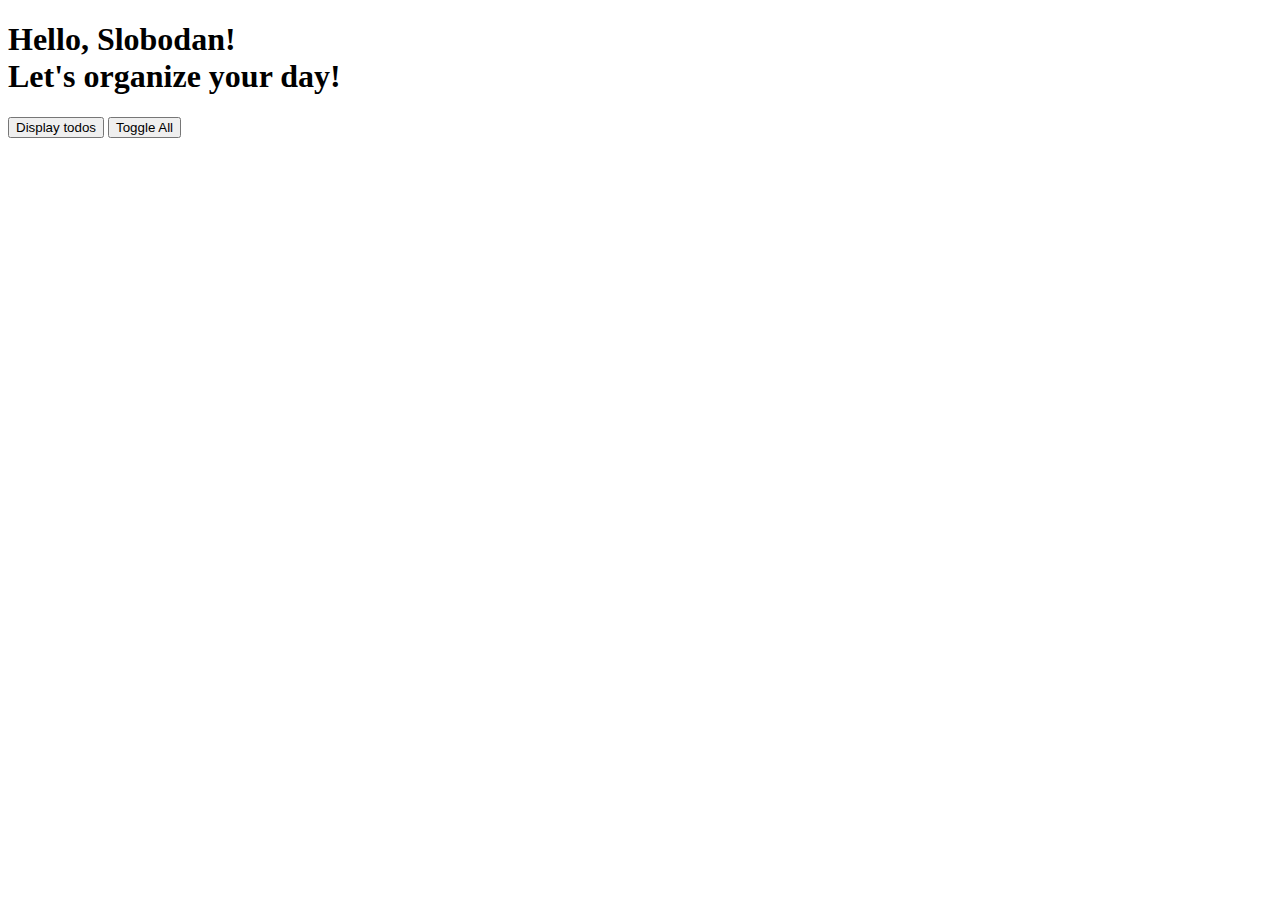
==== 12.Getting-data-from-inputs/Code-refactoring/index.html @ 4e7a8ecc "Refactoring code" ====
<!DOCTYPE html>
<html lang="en">
<head>
  <meta charset="UTF-8">
  <meta name="viewport" content="width=device-width, initial-scale=1.0">
  <meta http-equiv="X-UA-Compatible" content="ie=edge">
  <link rel="stylesheet" href="style.css">
  <title>Todo App</title>
</head>
<body>
  <h1>Hello, Slobodan!<br/> Let's organize your day!</h1>
  <button onclick="handlers.displayTodos()">Display todos</button>
  <button onclick="handlers.toggleAll()">Toggle All</button>
  <script src="script.js"></script>
</body>
</html>
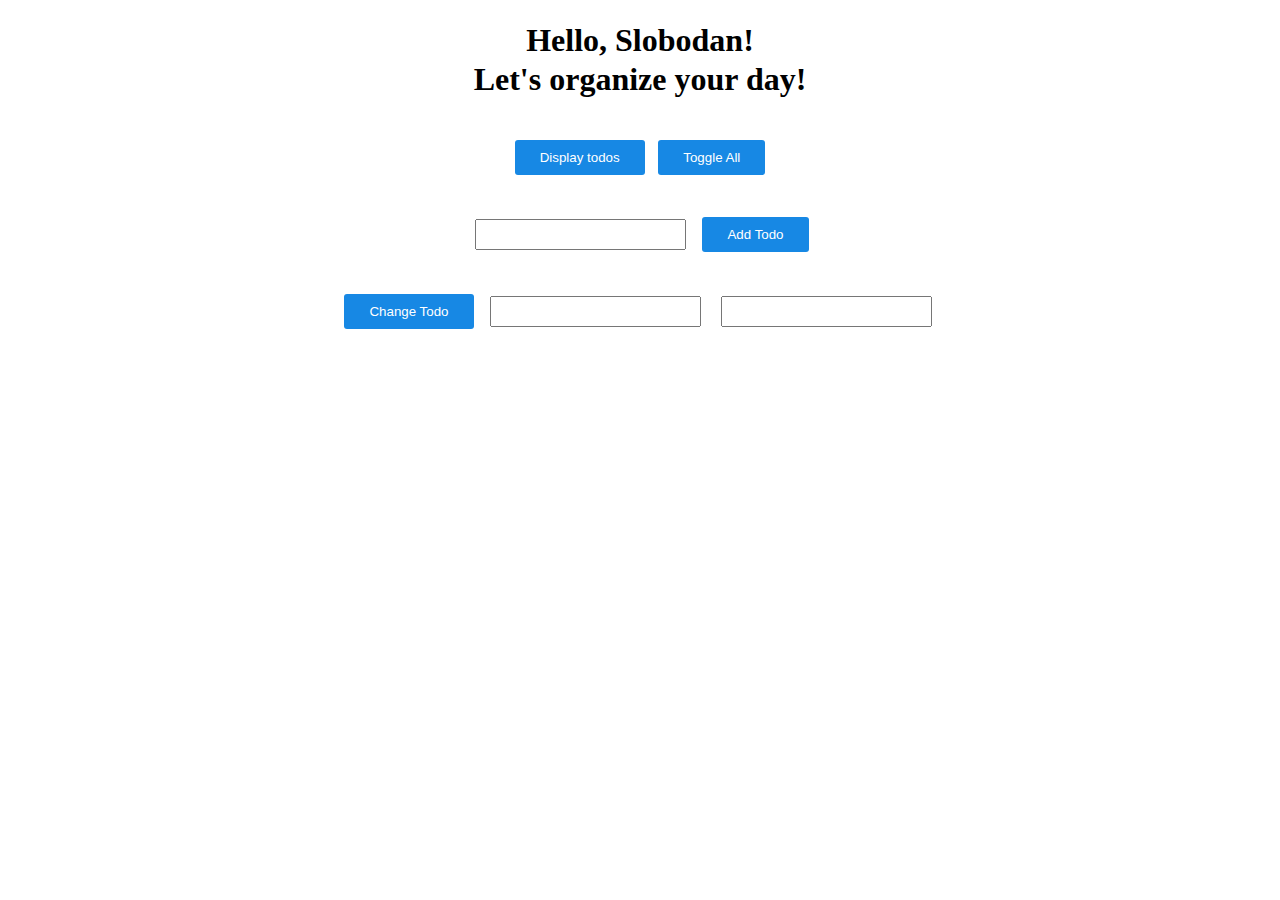
==== commit 8f5c1c16: "adding changeTodo" ====
--- a/12.Getting-data-from-inputs/Code-refactoring/index.html
+++ b/12.Getting-data-from-inputs/Code-refactoring/index.html
@@ -9,8 +9,21 @@
 </head>
 <body>
   <h1>Hello, Slobodan!<br/> Let's organize your day!</h1>
-  <button onclick="handlers.displayTodos()">Display todos</button>
-  <button onclick="handlers.toggleAll()">Toggle All</button>
+  <div>
+    <button onclick="handlers.displayTodos()">Display todos</button>
+    <button onclick="handlers.toggleAll()">Toggle All</button>
+  </div>
+
+  <div><!--  There should be a button for adding todos -->
+    <input id="addTodoTextInput" type="text">
+    <button onclick="handlers.addTodo()">Add Todo</button>
+  </div>
+  <div><!--   There should be a button for changing todos -->
+    <button onclick="handlers.changeTodo()">Change Todo</button>
+    <input id="changeTodoPositionInput" type="number">  
+    <input id="changeTodoTextInput" type="text">  
+  </div>
+
   <script src="script.js"></script>
 </body>
 </html>--- a/12.Getting-data-from-inputs/Code-refactoring/style.css
+++ b/12.Getting-data-from-inputs/Code-refactoring/style.css
@@ -0,0 +1,27 @@
+body {
+  margin: 0 auto;
+  max-width: 700px;
+  text-align: center;
+  line-height: 1.2;
+}
+
+div {
+  padding: 1rem;
+}
+div button {
+  border: none;
+  padding: 10px 25px;
+  border-radius: 3px;
+  background-color: #1788e4;
+  color: white;
+  margin: 0.3rem;
+}
+div button:hover {
+  background-color: #116ab3;
+
+}
+div input {
+  margin: 0 0.5rem;
+  padding: 6px 15px;
+  color: black;
+}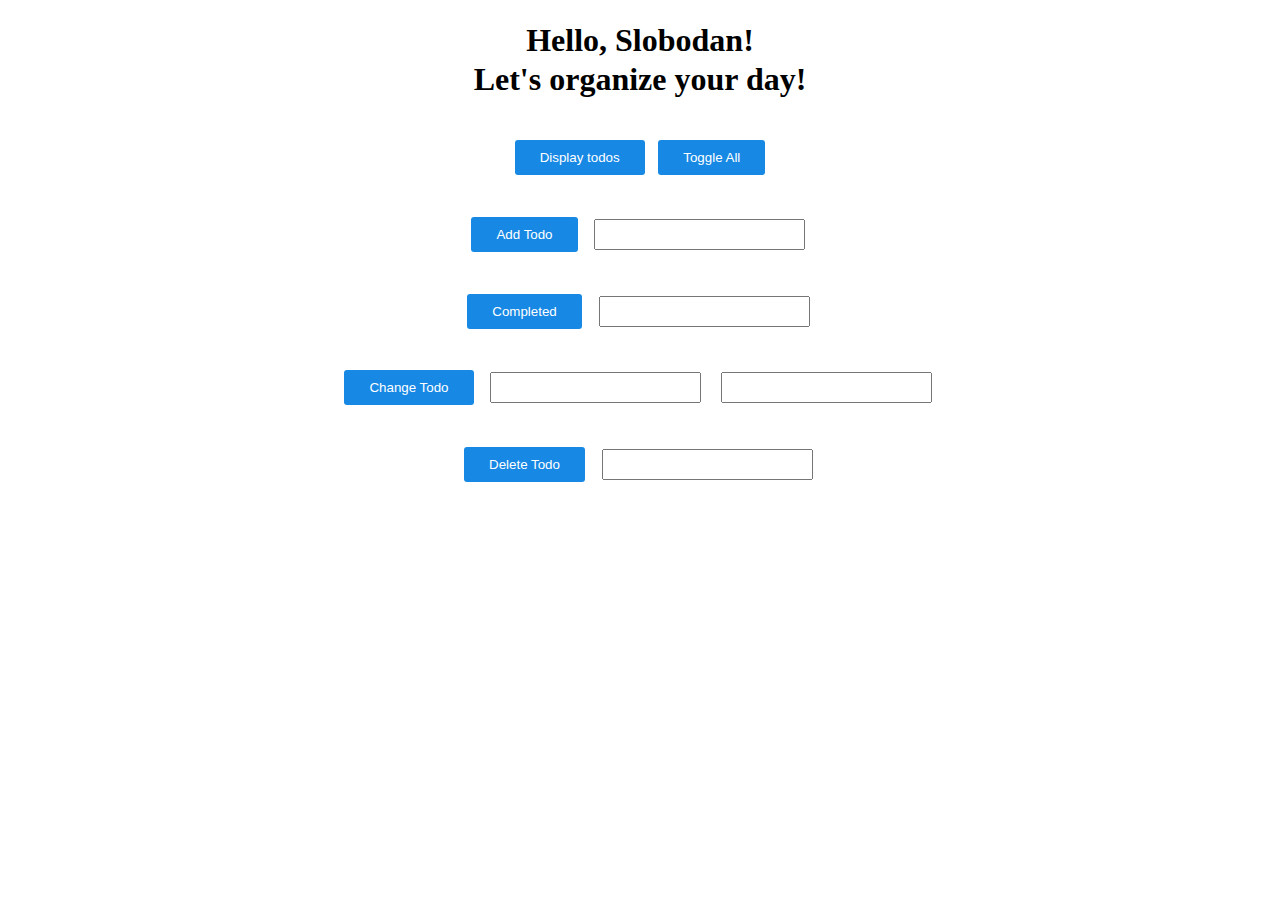
==== commit e12b0e29: "added buttons, and transfered function on them for control" ====
--- a/12.Getting-data-from-inputs/Code-refactoring/index.html
+++ b/12.Getting-data-from-inputs/Code-refactoring/index.html
@@ -15,13 +15,24 @@
   </div>
 
   <div><!--  There should be a button for adding todos -->
+    <button onclick="handlers.addTodo()">Add Todo</button>
     <input id="addTodoTextInput" type="text">
-    <button onclick="handlers.addTodo()">Add Todo</button>
   </div>
+
+  <div><!--  There should be a button to toggleCompleted todos -->
+    <button onclick="handlers.toggleCompleted()">Completed</button>
+    <input id="toggleCompletedPositionInput" type="number" size="2" > 
+  </div>
+
   <div><!--   There should be a button for changing todos -->
     <button onclick="handlers.changeTodo()">Change Todo</button>
-    <input id="changeTodoPositionInput" type="number">  
+    <input id="changeTodoPositionInput" type="number" size="2" >  
     <input id="changeTodoTextInput" type="text">  
+  </div>
+
+  <div><!--  There should be a button for deleting todos -->
+    <button onclick="handlers.deleteTodo()">Delete Todo</button>
+    <input id="deleteTodoPositionInput" type="number" size='2'>
   </div>
 
   <script src="script.js"></script>
